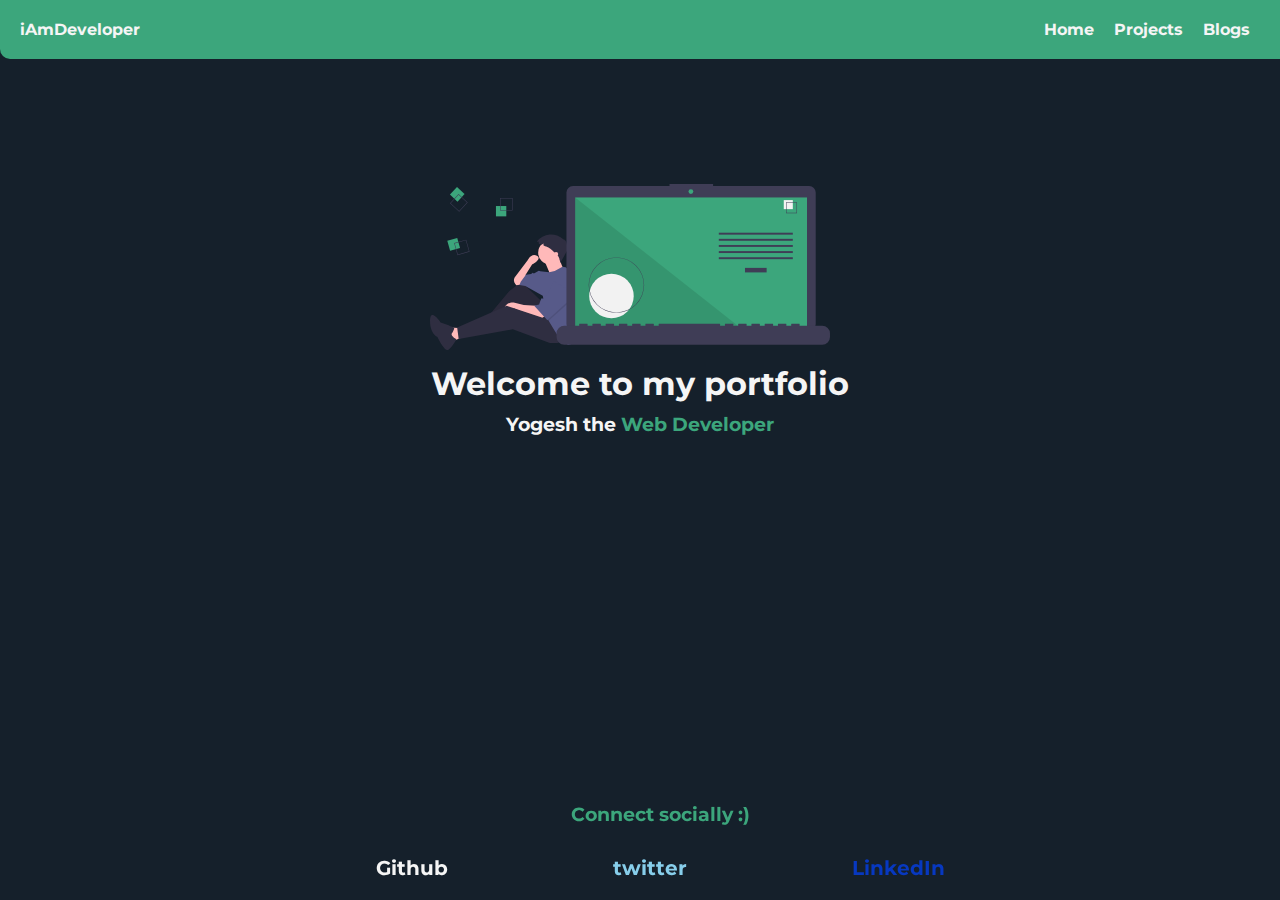
==== index.html @ b1158fd7 "add all files" ====
<!DOCTYPE html>
<html lang="en">

<head>
    <meta charset="UTF-8">
    <meta name="viewport" content="width=device-width, initial-scale=1.0">
    <link rel="stylesheet" href="https://pro.fontawesome.com/releases/v5.10.0/css/all.css"
        integrity="sha384-AYmEC3Yw5cVb3ZcuHtOA93w35dYTsvhLPVnYs9eStHfGJvOvKxVfELGroGkvsg+p" crossorigin="anonymous" />
    <link href="styles.css" rel="stylesheet" />
    <title>Portfolio</title>
</head>

<body>

    <nav class="navbar">
        iAmDeveloper
        <ul class="nav-links">
            <li class="nav-items"><a href="myblogs.html">Blogs</a></li>
            <li class="nav-items"><a href="projects.html">Projects</a></li>
            <li class="nav-items"><a href="index.html">Home</a></li>
        </ul>
    </nav>


    <div class="mid-info">
        <img src="/images/undraw_code_thinking_1jeh.svg">

    </div>
    <h1>Welcome to my portfolio</h1>
    <h3 class="img-heading" style="text-align: center;"> Yogesh the <span class="img-inverted">Web Developer</span></h3>

    <div >

    </div>



    <footer class="footer-bar">
        <h3 style="text-align: center; color: #3CA67C; margin-bottom:30px ;">Connect socially :)</h3>
        <ul class="nav-links">
          <li class="foo-tab"><a style="color: whitesmoke;" href="https://github.com/yogesh1006"><i class="fab fa-github"></i> Github</a></li>
          <li class="foo-tab"><a style="color: skyblue;" href="https://twitter.com/yogkas1006"><i class="fab fa-twitter"></i> twitter</a></li>
          <li class="foo-tab"><a style="color: rgb(7, 56, 192);" href="www.linkedin.com/in/yogesh-kasliwal-8b975a129"><i class="fab fa-linkedin"></i>
              LinkedIn</a></li>
        </ul>
    
    
      </footer>




</body>

</html>
---- styles.css ----
@import url('https://fonts.googleapis.com/css2?family=Montserrat:wght@400;700&display=swap');

* {
    margin: 0;
    padding: 0;
    font-family: 'Montserrat', sans-serif;
}

img {
    width: 100%;
    height: auto
}

body {
    /* background-color: #404040; */
    background-color: rgb(21, 32, 43);
        /*#232325; */
}

.navbar {

    padding: 20px 20px;
    color: whitesmoke;
    background-color: #3CA67C;
    font-weight: bold;
    border-bottom-left-radius:10px ;
}


ul,
li,
a {
    text-decoration: none;
    list-style: none;
    display: inline;
    color: whitesmoke;
    font-weight: bold;
}

.nav-items {
    padding: 0px 10px;
    float: right;
}


.footer-bar {
    position: fixed;
    left: 0;
    bottom: 0;
    padding: 20px 20px;
    width: 100%;
    text-align: center;
    border-top-right-radius:10px ;


}

.foo-tab {
    padding: 10px 30px;
    margin: 50px;
    display: inline;
    font-size: 20px;
}

.mid-info {
    margin: auto;
    padding-top: 125px;
    padding-right: 20px;
    width: 400px;
}

.project {
    padding-top: 5px;

}

.project-info {
    padding-top: 20px;
    margin-left: 25%;
    margin-right: 20%;
    padding: 10px 10px;

    margin-bottom: 10px;
}

button {
    display: inline-block;
    padding: 15px 15px;
    font-size: 12px;
    cursor: pointer;
    text-align: center;
    text-decoration: none;
    outline: none;
    border: none;
    border-radius: 15px;
    box-shadow: 0 9px #999;
    margin: 5px;
    color: black;


}

button:hover {
    background-color: #3CA67C
}

button:active {
    background-color: #3CA67C;
    box-shadow: 0 5px #666;
    transform: translateY(4px);
}

.img-inverted{
    color: #3CA67C;
}
.img-heading{
    padding-top: 10px;
    color: whitesmoke;
}

h2 {
   color: #3CA67C; 
}
h4{
    color:white;
    font-weight: 2px;
}

span{
    color: #3CA67C; 
    
}

.blog-page{
    padding-top:50px;
    text-align: center;
}

.blog-item{
    padding-top: 30px;
    margin-left: 25%;
    margin-right: 20%;
    padding: 10px 10px;
    margin-bottom: 10px;



    /* text-align: center;
    padding-top: 20px;
    margin-left: 25%;
    margin-right: 20%;
    padding: 10px 10px;
color: white;
    margin-bottom: 10px; */

}

h1{
    text-align: center;
    color: whitesmoke;
    padding-top: 10px;
}
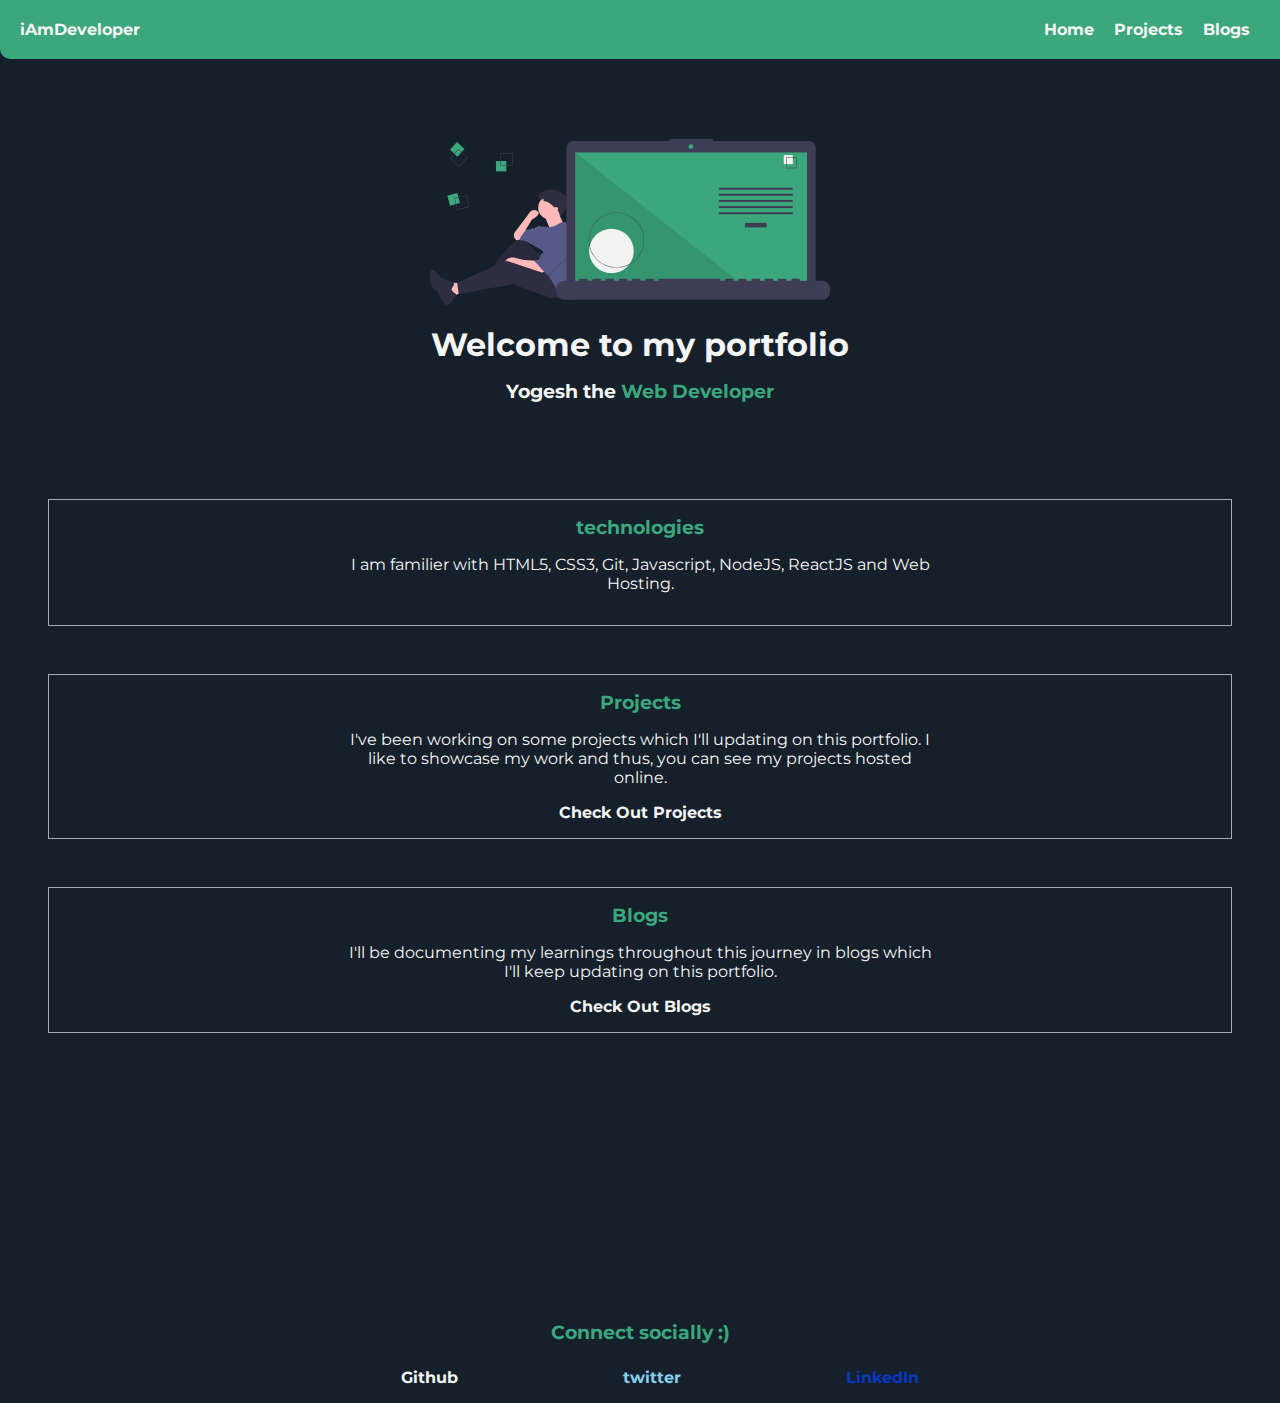
==== commit 9fb24cba: "updated homepage" ====
--- a/index.html
+++ b/index.html
@@ -7,7 +7,7 @@
     <link rel="stylesheet" href="https://pro.fontawesome.com/releases/v5.10.0/css/all.css"
         integrity="sha384-AYmEC3Yw5cVb3ZcuHtOA93w35dYTsvhLPVnYs9eStHfGJvOvKxVfELGroGkvsg+p" crossorigin="anonymous" />
     <link href="styles.css" rel="stylesheet" />
-    <title>Portfolio</title>
+    <title>Yogesh kasliwal | home</title>
 </head>
 
 <body>
@@ -21,31 +21,60 @@
         </ul>
     </nav>
 
+    <section class="my-info">
+        <div class="mid-info">
+            <img src="/images/undraw_code_thinking_1jeh.svg">
 
-    <div class="mid-info">
-        <img src="/images/undraw_code_thinking_1jeh.svg">
+        </div>
+        <h1>Welcome to my portfolio</h1>
+        <h3 class="img-heading" style="text-align:center;"> Yogesh the <span class="img-inverted">Web Developer</span>
+        </h3>
 
-    </div>
-    <h1>Welcome to my portfolio</h1>
-    <h3 class="img-heading" style="text-align: center;"> Yogesh the <span class="img-inverted">Web Developer</span></h3>
+    </section>
 
-    <div >
 
-    </div>
+    <section class="section off-white-section">
+        <div class="container container-center ">
+            <h3>technologies</h3>
+            <p>I am familier with HTML5, CSS3, Git, Javascript, NodeJS, ReactJS and Web Hosting.</p>
+        </div>      
+    </section>
+
+    <section class="section off-white-section">
+        <div class="container container-center ">
+            <h3>Projects</h3>
+            <p>I've been working on some projects which I'll updating on this portfolio.
+                I like to showcase my work and thus, you can see my projects hosted online.
+            </p>
+            <a href="/projects.html" class="link secondary-link">Check Out Projects</a>
+        </div>      
+    </section>
+
+    <section class="section off-white-section">
+        <div class="container container-center ">
+            <h3>Blogs</h3>
+            <p>I'll be documenting my learnings throughout this journey in blogs which I'll keep updating on this portfolio.</p>
+            <a href="/blogs.html" class="link secondary-link">Check Out Blogs</a>
+        </div>      
+    </section>
+
 
 
 
     <footer class="footer-bar">
-        <h3 style="text-align: center; color: #3CA67C; margin-bottom:30px ;">Connect socially :)</h3>
+        <h3 style="text-align: center; color: #3CA67C; margin-bottom:1.5rem ;">Connect socially :)</h3>
         <ul class="nav-links">
-          <li class="foo-tab"><a style="color: whitesmoke;" href="https://github.com/yogesh1006"><i class="fab fa-github"></i> Github</a></li>
-          <li class="foo-tab"><a style="color: skyblue;" href="https://twitter.com/yogkas1006"><i class="fab fa-twitter"></i> twitter</a></li>
-          <li class="foo-tab"><a style="color: rgb(7, 56, 192);" href="www.linkedin.com/in/yogesh-kasliwal-8b975a129"><i class="fab fa-linkedin"></i>
-              LinkedIn</a></li>
+            <li class="foo-tab"><a style="color: whitesmoke;" href="https://github.com/yogesh1006"><i
+                        class="fab fa-github"></i> Github</a></li>
+            <li class="foo-tab"><a style="color: skyblue;" href="https://twitter.com/yogkas1006"><i
+                        class="fab fa-twitter"></i> twitter</a></li>
+            <li class="foo-tab"><a style="color: rgb(7, 56, 192);"
+                    href="www.linkedin.com/in/yogesh-kasliwal-8b975a129"><i class="fab fa-linkedin"></i>
+                    LinkedIn</a></li>
         </ul>
-    
-    
-      </footer>
+
+
+    </footer>
 
 
 
--- a/styles.css
+++ b/styles.css
@@ -2,13 +2,13 @@
 
 * {
     margin: 0;
-    padding: 0;
+    /* padding: 0; */
     font-family: 'Montserrat', sans-serif;
 }
 
 img {
     width: 100%;
-    height: auto
+    height: auto;
 }
 
 body {
@@ -44,27 +44,28 @@
 
 
 .footer-bar {
-    position: fixed;
+    /* position: fixed; */
+    padding-top: 15rem;
     left: 0;
     bottom: 0;
-    padding: 20px 20px;
+    /* padding: 2rem 2rem; */
     width: 100%;
     text-align: center;
-    border-top-right-radius:10px ;
-
+    /* background-color:#3CA67C ; */
 
 }
 
 .foo-tab {
-    padding: 10px 30px;
-    margin: 50px;
+    padding: 1rem 2rem;
+    margin: 3rem;
     display: inline;
-    font-size: 20px;
+    font-size: 1rem;
+    
 }
 
 .mid-info {
     margin: auto;
-    padding-top: 125px;
+    padding-top: 5rem;
     padding-right: 20px;
     width: 400px;
 }
@@ -101,7 +102,7 @@
 }
 
 button:hover {
-    background-color: #3CA67C
+    background-color: #3CA67C;
 }
 
 button:active {
@@ -114,8 +115,14 @@
     color: #3CA67C;
 }
 .img-heading{
-    padding-top: 10px;
+    padding-top: 1rem;
+    padding-bottom: 3rem;
     color: whitesmoke;
+}
+h1{
+    text-align: center;
+    color: whitesmoke;
+    padding-top: 1rem;
 }
 
 h2 {
@@ -143,20 +150,40 @@
     padding: 10px 10px;
     margin-bottom: 10px;
 
+}
 
-
-    /* text-align: center;
-    padding-top: 20px;
-    margin-left: 25%;
-    margin-right: 20%;
-    padding: 10px 10px;
-color: white;
-    margin-bottom: 10px; */
+.off-white-section {
+    /* margin-left: 2rem;
+    margin-right: 2rem; */
+    margin: 3rem 3rem;
+    border: 1px solid  rgba(255, 255, 255, 0.637);
+    /* border-radius: 4px; */
+    text-align: center;
+    padding:2rem  2rem;
 
 }
 
-h1{
+.container h3{
+    padding-bottom: 1rem;
+    font-weight: bold;
+    color:#3CA67C;
+}
+.container p{
+    color: whitesmoke;
+    padding-bottom: 1rem;
+}
+.section{
+    padding:1rem 0.5rem;
+    
+}
+.container-center{
+    max-width: 600px;
+    margin: auto;
     text-align: center;
-    color: whitesmoke;
-    padding-top: 10px;
-}+}
+.container{
+    padding: 0 0.5rem;
+    /* text-align: justify; */
+}
+
+
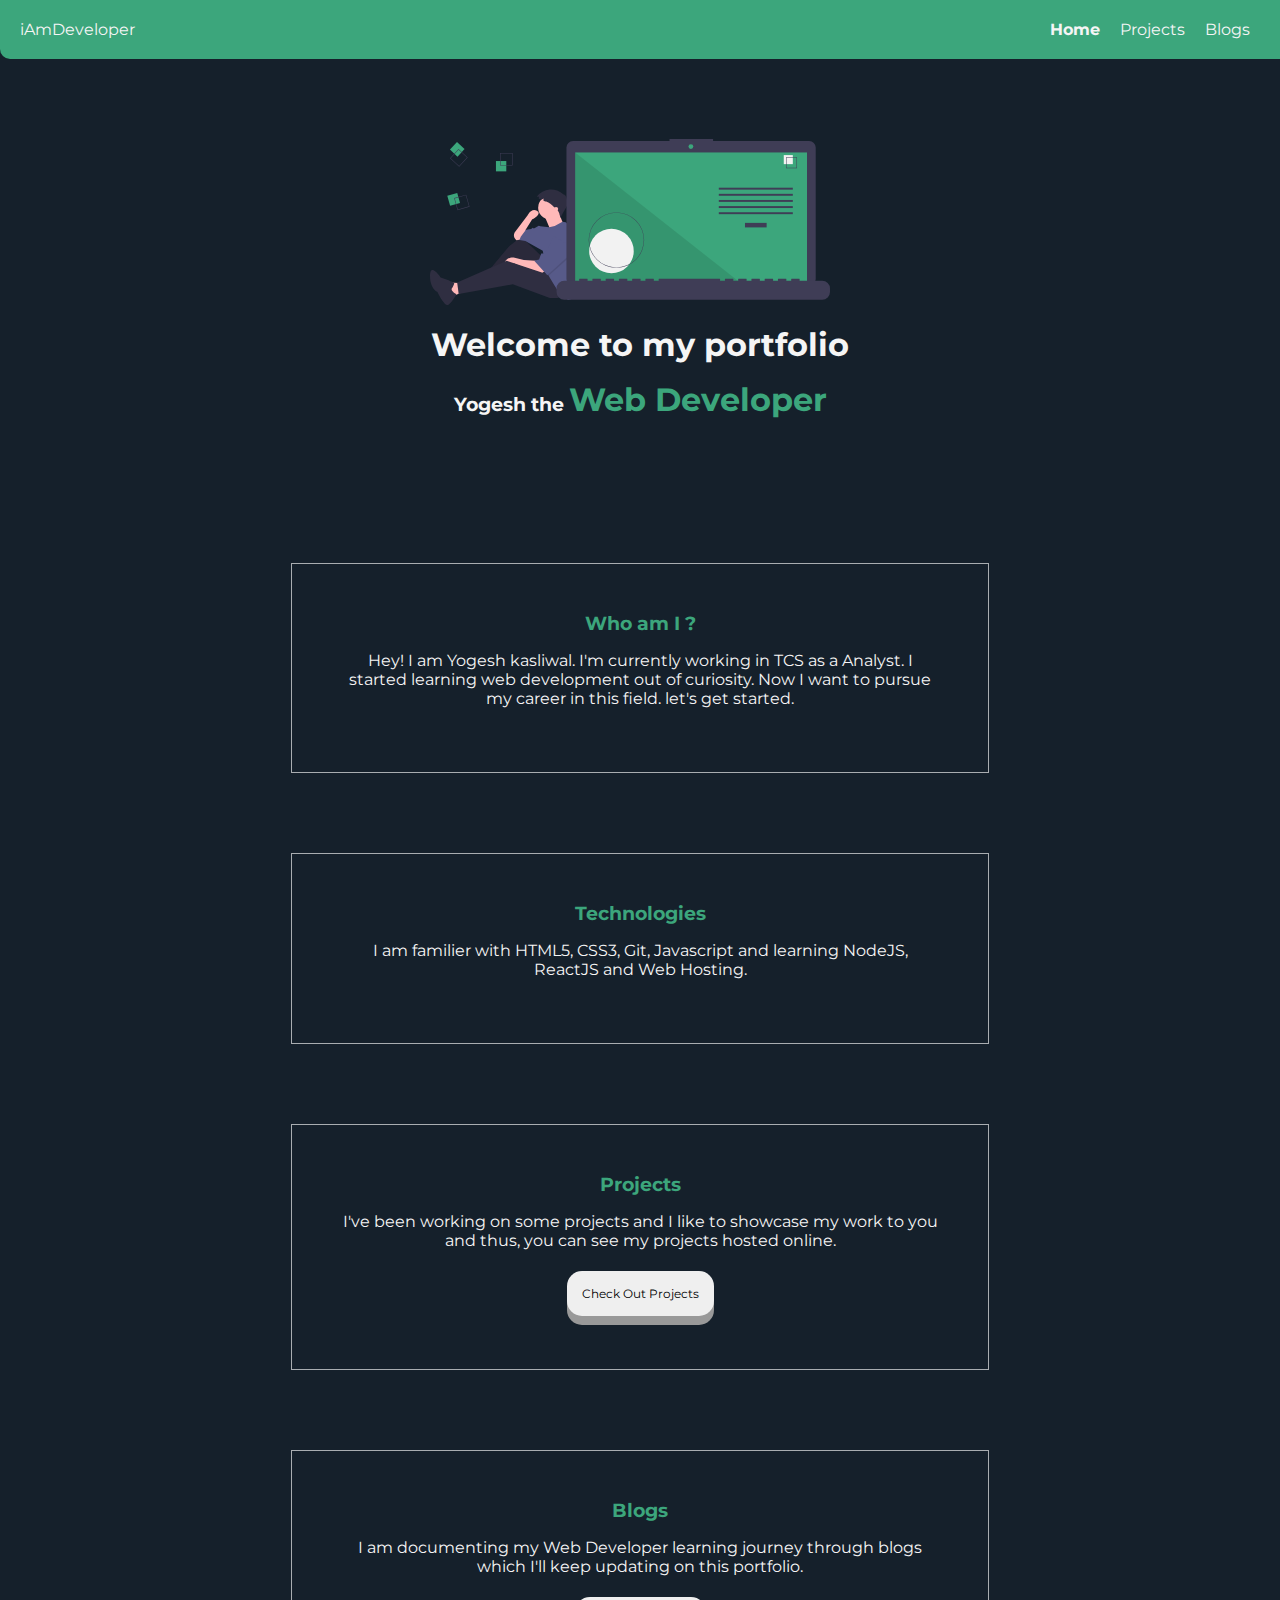
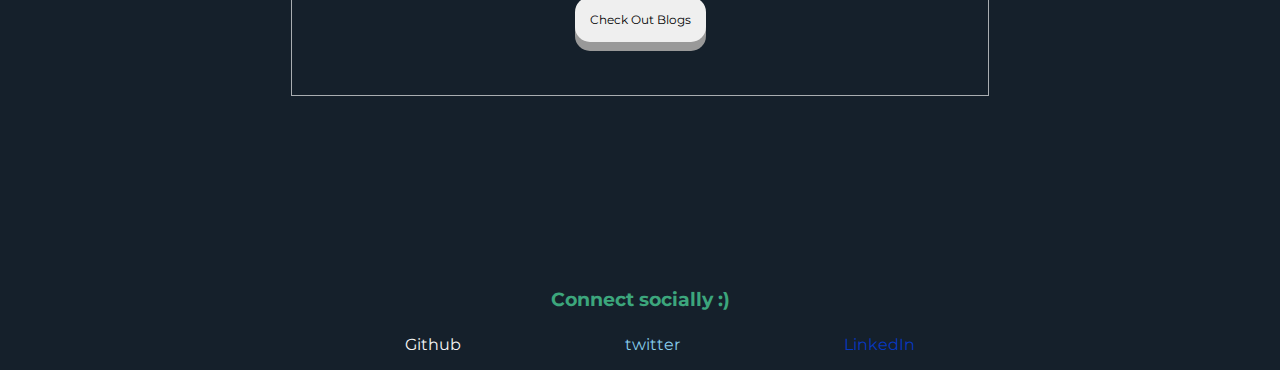
==== commit d233de7d: "updated-blog-project-page" ====
--- a/index.html
+++ b/index.html
@@ -13,11 +13,11 @@
 <body>
 
     <nav class="navbar">
-        iAmDeveloper
+      iAmDeveloper
         <ul class="nav-links">
             <li class="nav-items"><a href="myblogs.html">Blogs</a></li>
             <li class="nav-items"><a href="projects.html">Projects</a></li>
-            <li class="nav-items"><a href="index.html">Home</a></li>
+            <li class="nav-items"><a class=" link-active" href="index.html">Home</a></li>
         </ul>
     </nav>
 
@@ -32,29 +32,39 @@
 
     </section>
 
+    <section class="section off-white-section">
+        <div class="container container-center ">
+            <h3>Who am I ?</h3>
+            <p>Hey! I am Yogesh kasliwal. I'm currently working in TCS as a Analyst.
+                I started learning web development out of curiosity. Now I want to pursue my career in this field. let's get started.</p>
+        </div>      
+    </section>
+
+    
+
 
     <section class="section off-white-section">
         <div class="container container-center ">
-            <h3>technologies</h3>
-            <p>I am familier with HTML5, CSS3, Git, Javascript, NodeJS, ReactJS and Web Hosting.</p>
+            <h3>Technologies</h3>
+            <p>I am familier with HTML5, CSS3, Git, Javascript and learning NodeJS, ReactJS and Web Hosting.</p>
         </div>      
     </section>
 
     <section class="section off-white-section">
         <div class="container container-center ">
             <h3>Projects</h3>
-            <p>I've been working on some projects which I'll updating on this portfolio.
-                I like to showcase my work and thus, you can see my projects hosted online.
+            <p>I've been working on some projects and 
+                I like to showcase my work to you and thus, you can see my projects hosted online.
             </p>
-            <a href="/projects.html" class="link secondary-link">Check Out Projects</a>
+           <button> <a href="/projects.html" class="link secondary-link" style="color:black;">Check Out Projects</a></button>
         </div>      
     </section>
 
     <section class="section off-white-section">
         <div class="container container-center ">
             <h3>Blogs</h3>
-            <p>I'll be documenting my learnings throughout this journey in blogs which I'll keep updating on this portfolio.</p>
-            <a href="/blogs.html" class="link secondary-link">Check Out Blogs</a>
+            <p>I am documenting my Web Developer learning journey through blogs which I'll keep updating on this portfolio.</p>
+            <button><a href="/blogs.html" class="link secondary-link" style="color: black;">Check Out Blogs</a></button>
         </div>      
     </section>
 
--- a/styles.css
+++ b/styles.css
@@ -22,7 +22,7 @@
     padding: 20px 20px;
     color: whitesmoke;
     background-color: #3CA67C;
-    font-weight: bold;
+    /* font-weight: bold; */
     border-bottom-left-radius:10px ;
 }
 
@@ -34,7 +34,7 @@
     list-style: none;
     display: inline;
     color: whitesmoke;
-    font-weight: bold;
+    /* font-weight: bold; */
 }
 
 .nav-items {
@@ -45,7 +45,7 @@
 
 .footer-bar {
     /* position: fixed; */
-    padding-top: 15rem;
+    padding-top: 8rem;
     left: 0;
     bottom: 0;
     /* padding: 2rem 2rem; */
@@ -63,6 +63,10 @@
     
 }
 
+.my-info{
+    padding-bottom: 2rem;
+}
+
 .mid-info {
     margin: auto;
     padding-top: 5rem;
@@ -71,7 +75,7 @@
 }
 
 .project {
-    padding-top: 5px;
+    padding-top: 50px;
 
 }
 
@@ -79,15 +83,16 @@
     padding-top: 20px;
     margin-left: 25%;
     margin-right: 20%;
-    padding: 10px 10px;
-
-    margin-bottom: 10px;
+    padding: 3rem;
+    border: 0.5px solid  rgba(255, 255, 255, 0.637); 
+    margin-bottom: 3rem;
 }
 
 button {
     display: inline-block;
     padding: 15px 15px;
     font-size: 12px;
+    font-weight:normal;
     cursor: pointer;
     text-align: center;
     text-decoration: none;
@@ -129,26 +134,29 @@
    color: #3CA67C; 
 }
 h4{
-    color:white;
-    font-weight: 2px;
+    color:whitesmoke;
+    padding-top: 1rem;
+    font-weight: lighter;
 }
 
 span{
     color: #3CA67C; 
+    font-size: 2rem;
     
 }
 
 .blog-page{
-    padding-top:50px;
-    text-align: center;
+    padding-top:60px;
+    text-align: center;
+   
 }
 
 .blog-item{
-    padding-top: 30px;
+    padding: 3rem;
     margin-left: 25%;
     margin-right: 20%;
-    padding: 10px 10px;
     margin-bottom: 10px;
+    border:0.5px solid  rgba(255, 255, 255, 0.637);
 
 }
 
@@ -156,11 +164,17 @@
     /* margin-left: 2rem;
     margin-right: 2rem; */
     margin: 3rem 3rem;
-    border: 1px solid  rgba(255, 255, 255, 0.637);
+    /* border: 0.5px solid  rgba(255, 255, 255, 0.637); */
     /* border-radius: 4px; */
     text-align: center;
     padding:2rem  2rem;
 
+}
+
+.container.container-center{
+border: 0.5px solid  rgba(255, 255, 255, 0.637); 
+padding: 3rem;
+ 
 }
 
 .container h3{
@@ -179,11 +193,24 @@
 .container-center{
     max-width: 600px;
     margin: auto;
-    text-align: center;
+    /* text-align: center; */
 }
 .container{
     padding: 0 0.5rem;
     /* text-align: justify; */
 }
 
-
+.off-white-section .container-center .link-secondary{
+    font-weight: bolder;
+}
+
+.date{
+    color: whitesmoke;
+}
+
+.navbar .link-active{
+    /* color: rgb(21, 32, 43); */
+    font-weight: bold;
+}
+
+
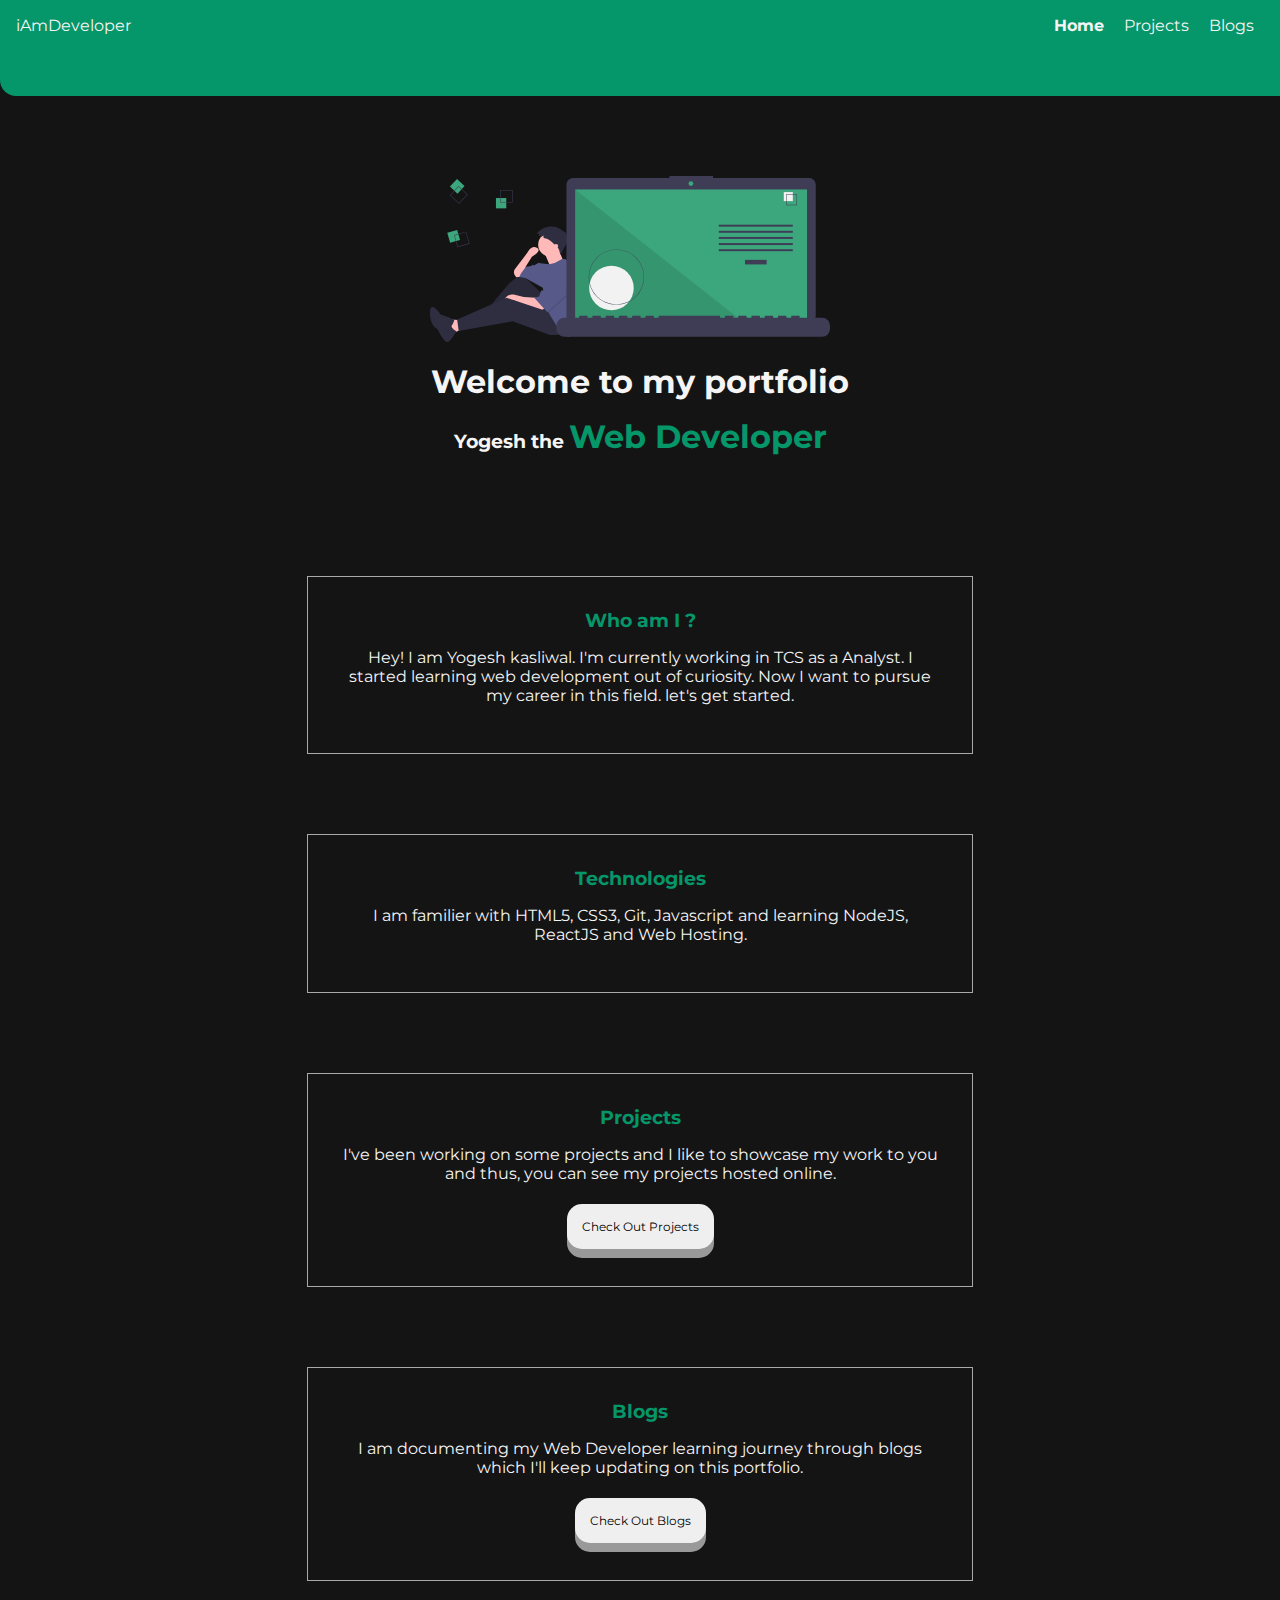
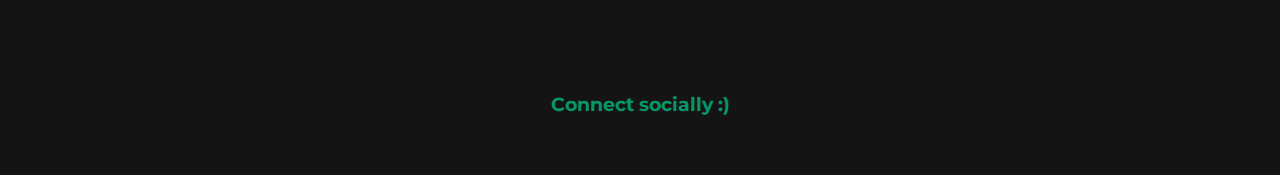
==== commit c1178aa9: "done" ====
--- a/index.html
+++ b/index.html
@@ -72,15 +72,14 @@
 
 
     <footer class="footer-bar">
-        <h3 style="text-align: center; color: #3CA67C; margin-bottom:1.5rem ;">Connect socially :)</h3>
-        <ul class="nav-links">
+        <h3 style="text-align: center; color: #059669; margin-bottom:1.5rem ;">Connect socially :)</h3>
+        <ul class="foo-links">
             <li class="foo-tab"><a style="color: whitesmoke;" href="https://github.com/yogesh1006"><i
-                        class="fab fa-github"></i> Github</a></li>
+                        class="fab fa-github fa-lg"></i></a></li>
             <li class="foo-tab"><a style="color: skyblue;" href="https://twitter.com/yogkas1006"><i
-                        class="fab fa-twitter"></i> twitter</a></li>
-            <li class="foo-tab"><a style="color: rgb(7, 56, 192);"
-                    href="www.linkedin.com/in/yogesh-kasliwal-8b975a129"><i class="fab fa-linkedin"></i>
-                    LinkedIn</a></li>
+                        class="fab fa-twitter fa-lg"></i></a></li>
+            <li class="foo-tab"><a style="color: rgb(43, 77, 170);"
+                    href="www.linkedin.com/in/yogesh-kasliwal-8b975a129"><i class="fab fa-linkedin fa-lg"></i></a></li>
         </ul>
 
 
--- a/styles.css
+++ b/styles.css
@@ -1,29 +1,34 @@
 @import url('https://fonts.googleapis.com/css2?family=Montserrat:wght@400;700&display=swap');
 
-* {
+  * {
     margin: 0;
-    /* padding: 0; */
+     /* padding: 0; */
     font-family: 'Montserrat', sans-serif;
 }
 
 img {
-    width: 100%;
-    height: auto;
+    max-width: 100%;
+    /* height: auto; */
 }
 
 body {
-    /* background-color: #404040; */
-    background-color: rgb(21, 32, 43);
-        /*#232325; */
+    background-color: #141414;
+    /* background-color: #fff; */
+    /* margin: 0; */
+    /* background-color: rgb(21, 32, 43); */
+    /* font-family: 'Montserrat', sans-serif; */
 }
 
 .navbar {
 
-    padding: 20px 20px;
-    color: whitesmoke;
-    background-color: #3CA67C;
+    padding:1rem;
+    color: whitesmoke;
+    /* background-color: #059669; */
+    background-color: #059669;
+    height: 4rem;
+    /* width: 100%; */
     /* font-weight: bold; */
-    border-bottom-left-radius:10px ;
+    border-bottom-left-radius:1rem ;
 }
 
 
@@ -45,18 +50,18 @@
 
 .footer-bar {
     /* position: fixed; */
-    padding-top: 8rem;
+    padding-top: 3rem;
     left: 0;
     bottom: 0;
     /* padding: 2rem 2rem; */
     width: 100%;
     text-align: center;
-    /* background-color:#3CA67C ; */
+    /* background-color:#059669 ; */
 
 }
 
 .foo-tab {
-    padding: 1rem 2rem;
+    padding: 1rem 1rem;
     margin: 3rem;
     display: inline;
     font-size: 1rem;
@@ -64,7 +69,7 @@
 }
 
 .my-info{
-    padding-bottom: 2rem;
+    padding-bottom: 0.5rem;
 }
 
 .mid-info {
@@ -75,15 +80,13 @@
 }
 
 .project {
-    padding-top: 50px;
-
-}
-
+    padding-top: 0.5rem;
+
+}
 .project-info {
-    padding-top: 20px;
     margin-left: 25%;
     margin-right: 20%;
-    padding: 3rem;
+    padding: 2rem;
     border: 0.5px solid  rgba(255, 255, 255, 0.637); 
     margin-bottom: 3rem;
 }
@@ -107,17 +110,17 @@
 }
 
 button:hover {
-    background-color: #3CA67C;
+    background-color: #059669;
 }
 
 button:active {
-    background-color: #3CA67C;
+    background-color: #059669;
     box-shadow: 0 5px #666;
     transform: translateY(4px);
 }
 
 .img-inverted{
-    color: #3CA67C;
+    color: #059669;
 }
 .img-heading{
     padding-top: 1rem;
@@ -131,7 +134,7 @@
 }
 
 h2 {
-   color: #3CA67C; 
+   color: #059669; 
 }
 h4{
     color:whitesmoke;
@@ -140,7 +143,7 @@
 }
 
 span{
-    color: #3CA67C; 
+    color: #059669; 
     font-size: 2rem;
     
 }
@@ -173,14 +176,14 @@
 
 .container.container-center{
 border: 0.5px solid  rgba(255, 255, 255, 0.637); 
-padding: 3rem;
+padding: 2rem;
  
 }
 
 .container h3{
     padding-bottom: 1rem;
     font-weight: bold;
-    color:#3CA67C;
+    color:#059669;
 }
 .container p{
     color: whitesmoke;
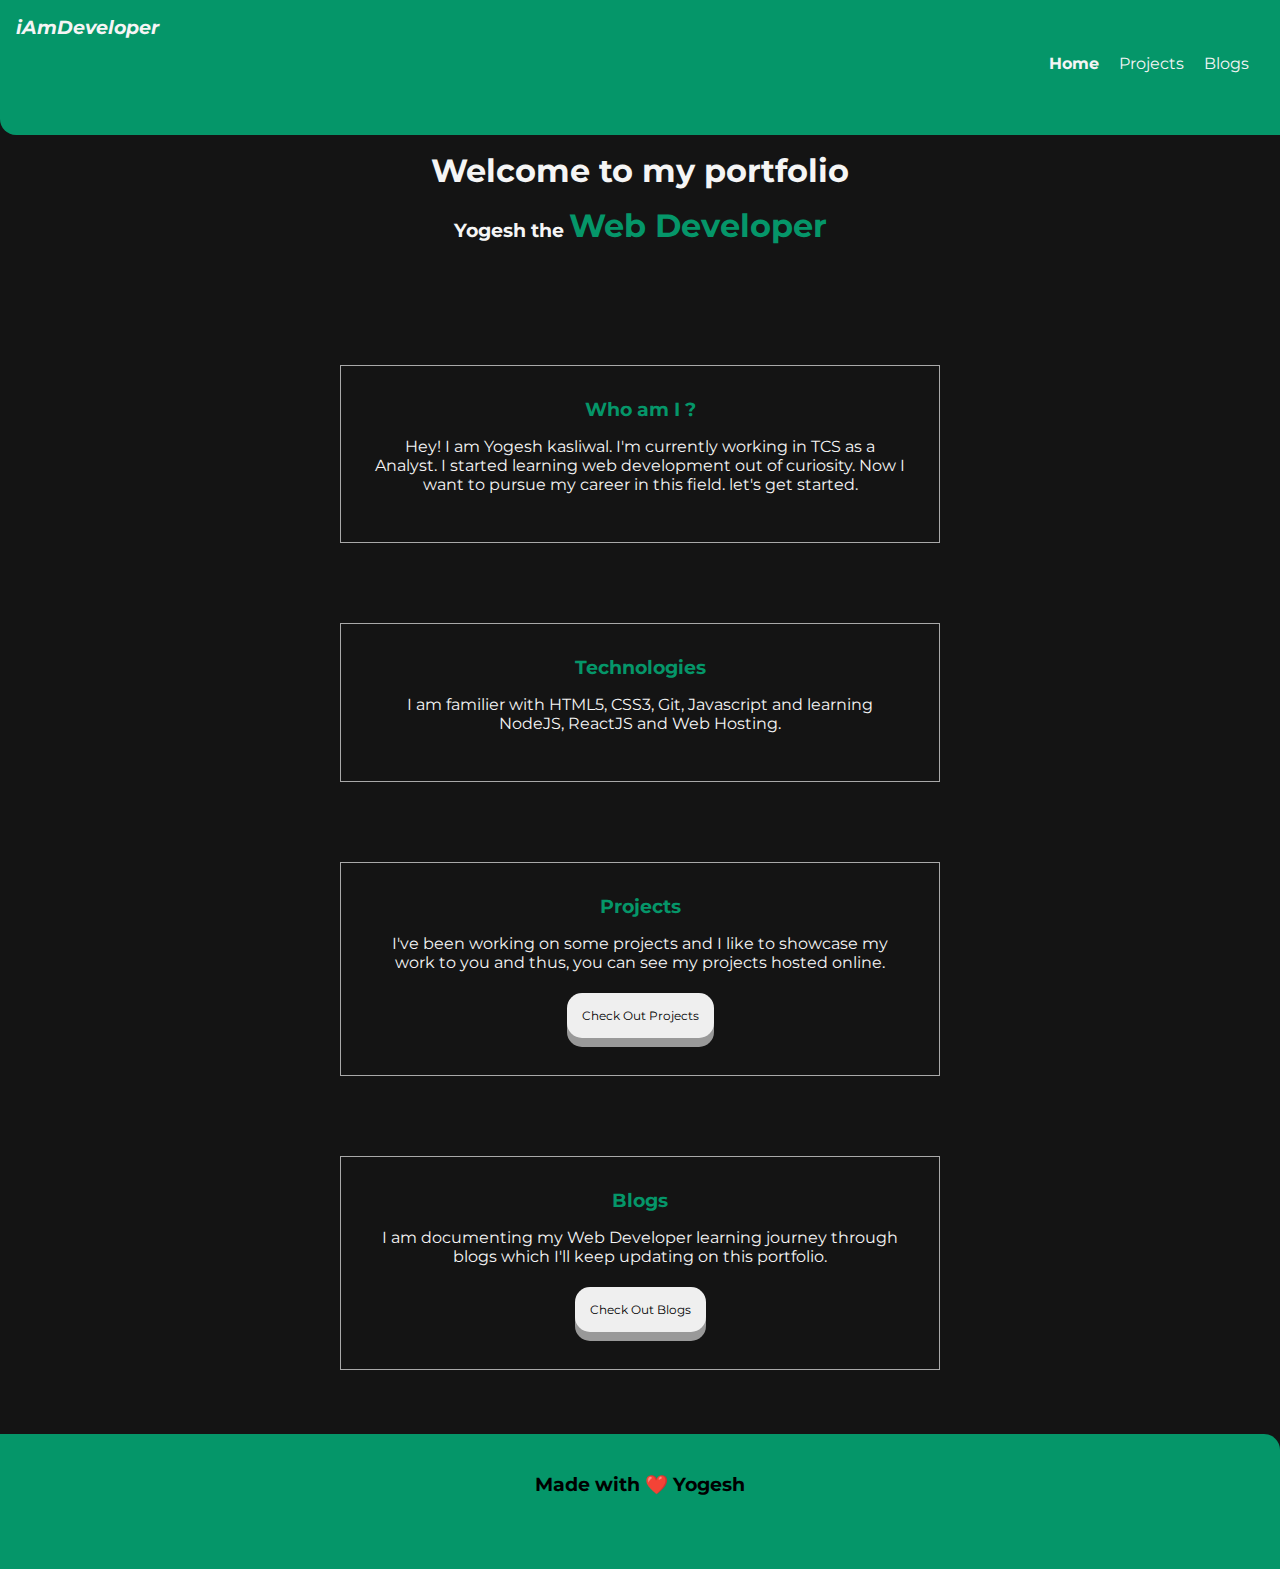
==== commit 0dc17b4e: "fix: foo and nav" ====
--- a/index.html
+++ b/index.html
@@ -13,19 +13,16 @@
 <body>
 
     <nav class="navbar">
-      iAmDeveloper
+      <h3 class="nav-heading"> <i class="fas fa-code"> iAmDeveloper</i></h3>
         <ul class="nav-links">
             <li class="nav-items"><a href="myblogs.html">Blogs</a></li>
             <li class="nav-items"><a href="projects.html">Projects</a></li>
-            <li class="nav-items"><a class=" link-active" href="index.html">Home</a></li>
+            <li class="nav-items"><a class="link-active" href="index.html">Home</a></li>
         </ul>
     </nav>
 
     <section class="my-info">
-        <div class="mid-info">
-            <img src="/images/undraw_code_thinking_1jeh.svg">
-
-        </div>
+        
         <h1>Welcome to my portfolio</h1>
         <h3 class="img-heading" style="text-align:center;"> Yogesh the <span class="img-inverted">Web Developer</span>
         </h3>
@@ -69,21 +66,22 @@
     </section>
 
 
+ 
+<footer class="footer">
+<div class="foo-info">
+    <h3 style="margin-bottom: 1rem;"> Made with ❤️ Yogesh </h3>
+    <ul class="social-tab">
+        <li < class="social-links"><a style="color: black;" href="https://github.com/yogesh1006"><i
+            class="fab fa-github fa-lg"></i></a></li>
+        <li class="social-links"><a style="color: black;" href="https://twitter.com/yogkas1006"><i
+            class="fab fa-twitter fa-lg"></i></a></li>
+        <li class="social-links"><a style="color: black;"
+            href="www.linkedin.com/in/yogesh-kasliwal-8b975a129"><i class="fab fa-linkedin fa-lg"></i></a></li>
 
+    </ul>
 
-    <footer class="footer-bar">
-        <h3 style="text-align: center; color: #059669; margin-bottom:1.5rem ;">Connect socially :)</h3>
-        <ul class="foo-links">
-            <li class="foo-tab"><a style="color: whitesmoke;" href="https://github.com/yogesh1006"><i
-                        class="fab fa-github fa-lg"></i></a></li>
-            <li class="foo-tab"><a style="color: skyblue;" href="https://twitter.com/yogkas1006"><i
-                        class="fab fa-twitter fa-lg"></i></a></li>
-            <li class="foo-tab"><a style="color: rgb(43, 77, 170);"
-                    href="www.linkedin.com/in/yogesh-kasliwal-8b975a129"><i class="fab fa-linkedin fa-lg"></i></a></li>
-        </ul>
-
-
-    </footer>
+</div>
+</footer>
 
 
 
--- a/styles.css
+++ b/styles.css
@@ -1,37 +1,62 @@
 @import url('https://fonts.googleapis.com/css2?family=Montserrat:wght@400;700&display=swap');
 
-  * {
+html {
+    scroll-behavior: smooth;
+  }
+* {
     margin: 0;
-     /* padding: 0; */
+    padding: 0;
+    box-sizing: border-box;
     font-family: 'Montserrat', sans-serif;
 }
-
-img {
-    max-width: 100%;
-    /* height: auto; */
-}
-
 body {
     background-color: #141414;
-    /* background-color: #fff; */
-    /* margin: 0; */
-    /* background-color: rgb(21, 32, 43); */
-    /* font-family: 'Montserrat', sans-serif; */
-}
-
+}
+
+img {
+    width: 100%;
+    height: auto;
+}
+
+
+
+/* ---------------navbar styles -------------------------------*/
 .navbar {
-
+    display: flex;
+    justify-content: right;
+    flex-direction: column;
+    align-items: flex-end;
+    width: 100%;
     padding:1rem;
     color: whitesmoke;
-    /* background-color: #059669; */
-    background-color: #059669;
-    height: 4rem;
-    /* width: 100%; */
-    /* font-weight: bold; */
+    background-color: #059669;
+    height: 15vh;
     border-bottom-left-radius:1rem ;
 }
 
-
+.navbar h3{
+    display: flex;
+    justify-content: left;
+    flex-direction: column;
+    align-items: flex-start;
+    align-self: start;
+}
+
+.nav-links{
+    float: right;
+    padding: 5px;
+    margin-bottom: 10px;
+    margin-top: 10px;
+}
+
+nav .nav-links .nav-items {
+    padding: 0px 10px;
+    float: right;
+}
+
+.navbar .link-active{
+    font-weight: bold;
+}
 ul,
 li,
 a {
@@ -39,45 +64,20 @@
     list-style: none;
     display: inline;
     color: whitesmoke;
-    /* font-weight: bold; */
-}
-
-.nav-items {
-    padding: 0px 10px;
-    float: right;
-}
-
-
-.footer-bar {
-    /* position: fixed; */
-    padding-top: 3rem;
-    left: 0;
-    bottom: 0;
-    /* padding: 2rem 2rem; */
-    width: 100%;
-    text-align: center;
-    /* background-color:#059669 ; */
-
-}
-
-.foo-tab {
-    padding: 1rem 1rem;
-    margin: 3rem;
-    display: inline;
-    font-size: 1rem;
-    
-}
+} 
+
+/* -------------Footer styles -----------*/
+
+
+
+
+
+/*-------------- footer styles end ---------------*/
 
 .my-info{
     padding-bottom: 0.5rem;
 }
 
-.mid-info {
-    margin: auto;
-    padding-top: 5rem;
-    padding-right: 20px;
-    width: 400px;
-}
 
 .project {
     padding-top: 0.5rem;
@@ -211,9 +211,26 @@
     color: whitesmoke;
 }
 
-.navbar .link-active{
-    /* color: rgb(21, 32, 43); */
-    font-weight: bold;
-}
-
-
+
+
+/* footer style */
+
+.footer{
+    display: flex;
+    flex-direction: column;
+    justify-content: center;
+    text-align: center;
+    height: 15vh;
+    background-color: #059669;
+    border-top-right-radius: 1rem;
+}
+
+.footer .social-links{
+    padding: 10px;
+   
+}
+
+.footer .foo-info .social-tab{
+    margin: 1rem;
+   
+}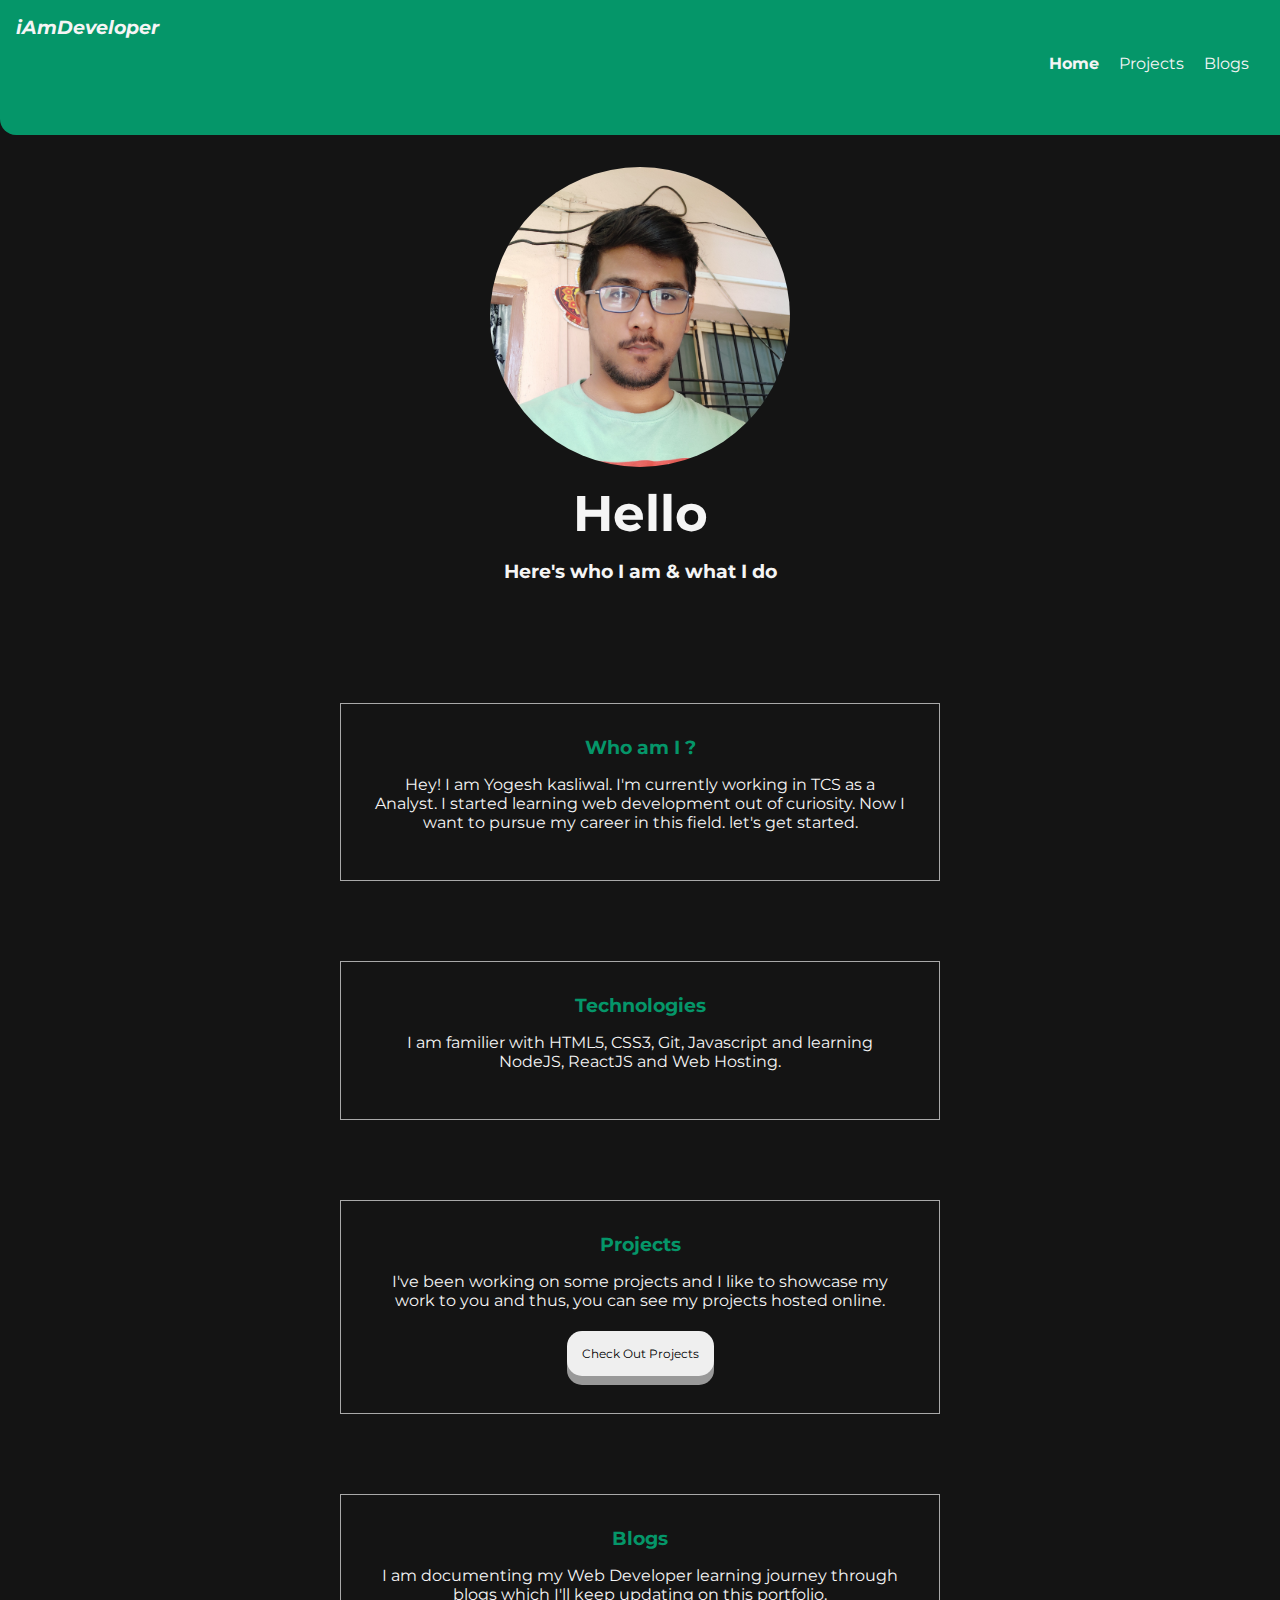
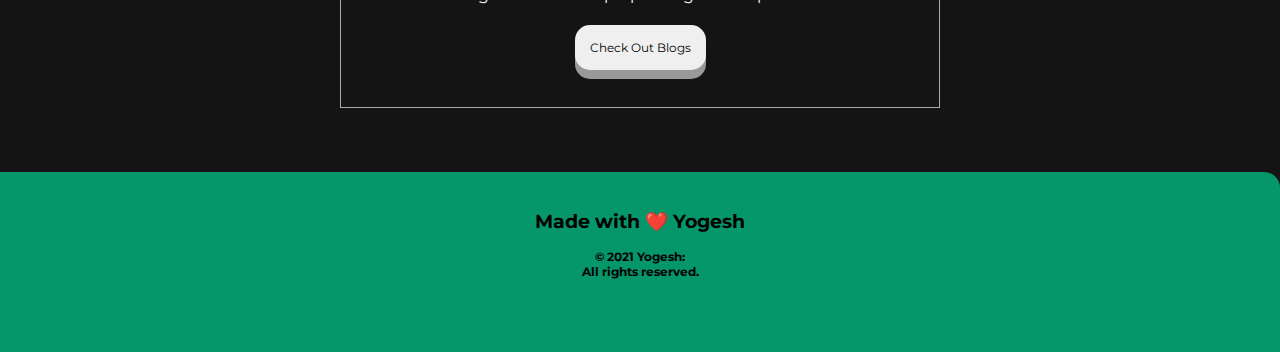
==== commit a8f0d4fd: "update: projects" ====
--- a/index.html
+++ b/index.html
@@ -20,12 +20,12 @@
             <li class="nav-items"><a class="link-active" href="index.html">Home</a></li>
         </ul>
     </nav>
+    <div class="pic">
 
+    </div>
     <section class="my-info">
-        
-        <h1>Welcome to my portfolio</h1>
-        <h3 class="img-heading" style="text-align:center;"> Yogesh the <span class="img-inverted">Web Developer</span>
-        </h3>
+        <h1 style="font-size: 50px; font-weight: bold;">Hello</h1>
+        <h3 class="img-heading" style="text-align:center;"> Here's who I am & what I do</h3>
 
     </section>
 
@@ -61,7 +61,7 @@
         <div class="container container-center ">
             <h3>Blogs</h3>
             <p>I am documenting my Web Developer learning journey through blogs which I'll keep updating on this portfolio.</p>
-            <button><a href="/blogs.html" class="link secondary-link" style="color: black;">Check Out Blogs</a></button>
+            <button><a href="/myblogs.html" class="link secondary-link" style="color: black;">Check Out Blogs</a></button>
         </div>      
     </section>
 
@@ -70,6 +70,8 @@
 <footer class="footer">
 <div class="foo-info">
     <h3 style="margin-bottom: 1rem;"> Made with ❤️ Yogesh </h3>
+    <h2 style="font-size: 12px; color: black;">&copy; 2021 Yogesh:</h2>
+    <h2 style="font-size: 12px; color: black; margin-bottom: 1rem;">All rights reserved.</h2>
     <ul class="social-tab">
         <li < class="social-links"><a style="color: black;" href="https://github.com/yogesh1006"><i
             class="fab fa-github fa-lg"></i></a></li>
--- a/styles.css
+++ b/styles.css
@@ -66,13 +66,7 @@
     color: whitesmoke;
 } 
 
-/* -------------Footer styles -----------*/
-
-
-
-
-
-/*-------------- footer styles end ---------------*/
+/* -------------sections styles -----------*/
 
 .my-info{
     padding-bottom: 0.5rem;
@@ -151,6 +145,7 @@
 .blog-page{
     padding-top:60px;
     text-align: center;
+    margin-bottom: 2rem;
    
 }
 
@@ -164,11 +159,7 @@
 }
 
 .off-white-section {
-    /* margin-left: 2rem;
-    margin-right: 2rem; */
     margin: 3rem 3rem;
-    /* border: 0.5px solid  rgba(255, 255, 255, 0.637); */
-    /* border-radius: 4px; */
     text-align: center;
     padding:2rem  2rem;
 
@@ -213,16 +204,17 @@
 
 
 
-/* footer style */
+/*------------ footer style ----------*/
 
 .footer{
     display: flex;
     flex-direction: column;
     justify-content: center;
     text-align: center;
-    height: 15vh;
+    height: 20vh;
     background-color: #059669;
     border-top-right-radius: 1rem;
+    bottom: 0;
 }
 
 .footer .social-links{
@@ -231,6 +223,24 @@
 }
 
 .footer .foo-info .social-tab{
-    margin: 1rem;
-   
+    margin: 1rem;  
+}
+
+
+/*-------- my pic style ------------*/
+
+.pic{
+   /* position: relative; */
+   display: flex;
+   flex-direction: column;
+   justify-content: center;
+   align-items: center;
+   background-image: url(images/mypic.jpg); 
+   background-size:cover;
+   width: 300px;
+   height: 300px;
+   margin: auto;
+   margin-top: 2rem;
+   border-radius: 50%;
+
 }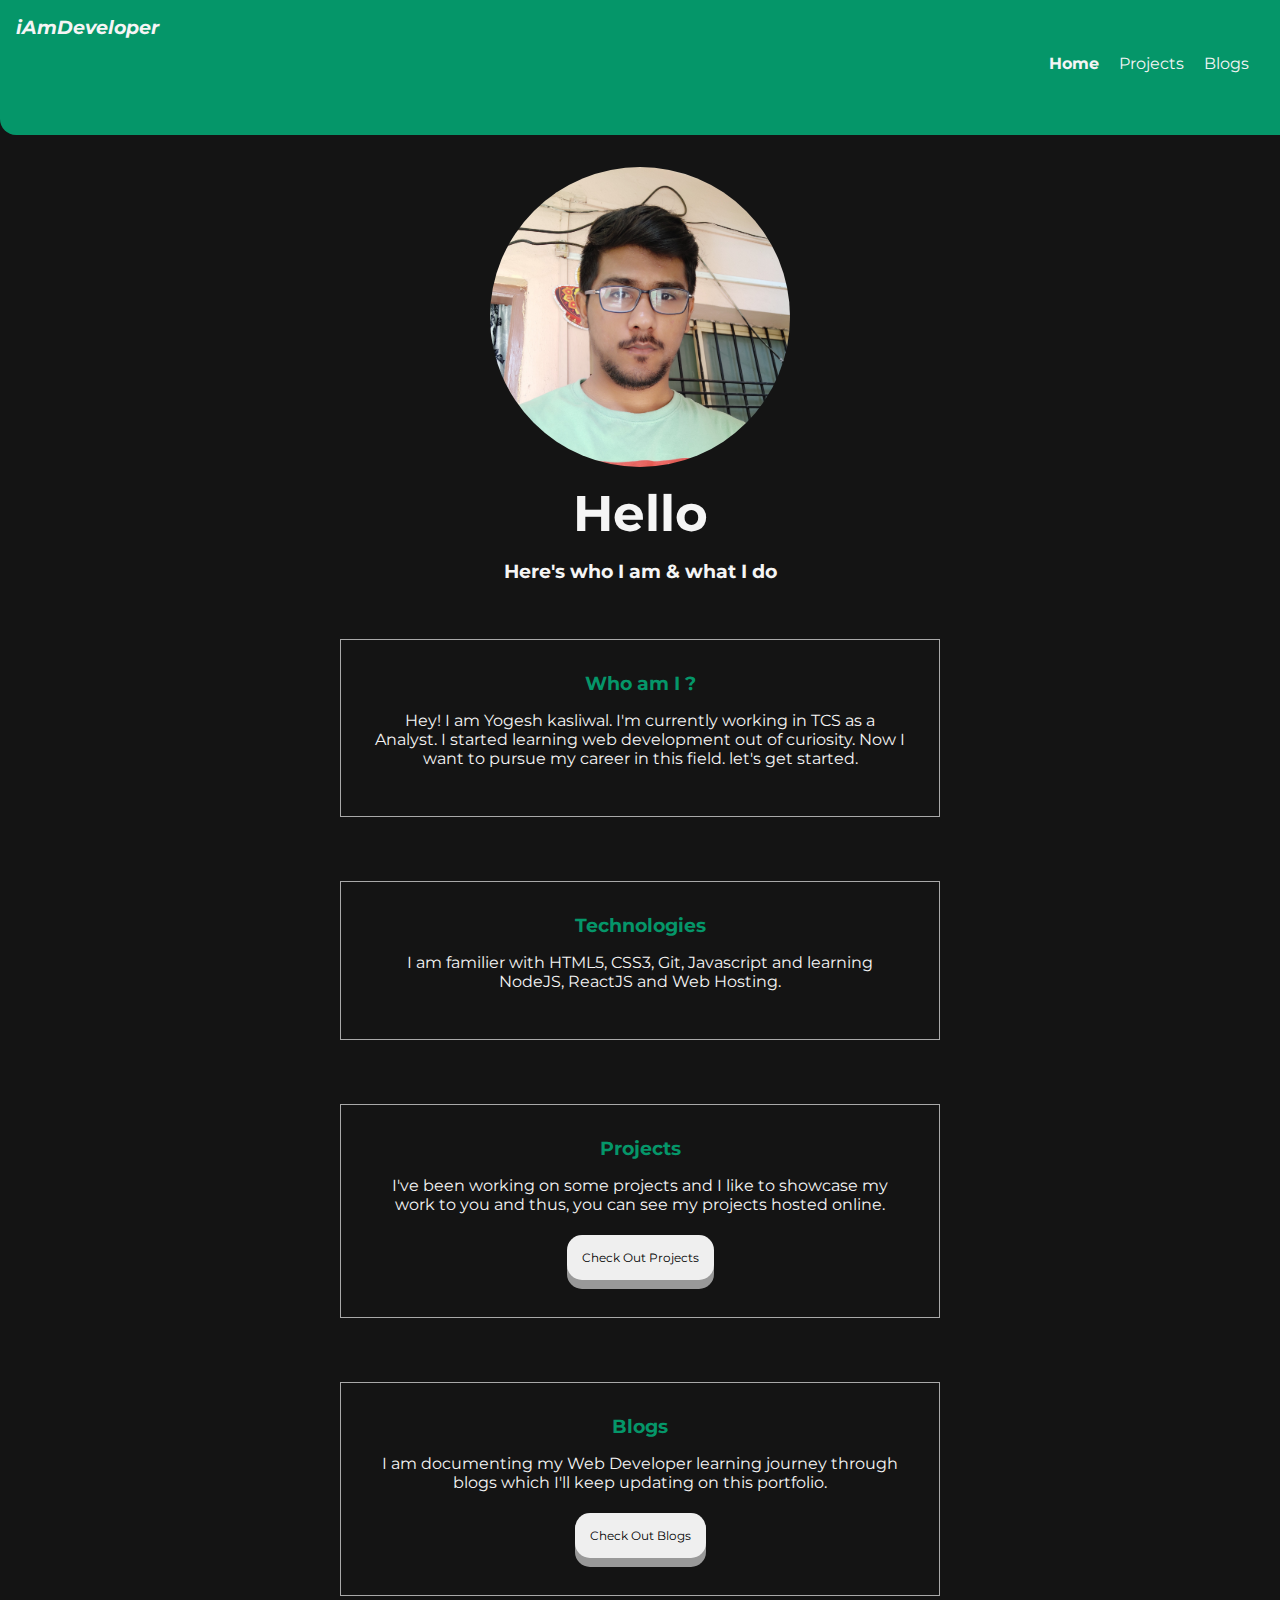
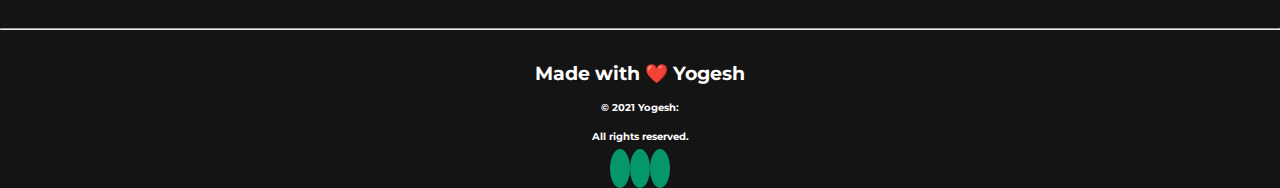
==== commit 27fe6fe6: "update: style" ====
--- a/index.html
+++ b/index.html
@@ -65,20 +65,19 @@
         </div>      
     </section>
 
-
+<hr>
  
 <footer class="footer">
 <div class="foo-info">
     <h3 style="margin-bottom: 1rem;"> Made with ❤️ Yogesh </h3>
-    <h2 style="font-size: 12px; color: black;">&copy; 2021 Yogesh:</h2>
-    <h2 style="font-size: 12px; color: black; margin-bottom: 1rem;">All rights reserved.</h2>
+    <h2 style="font-size: 10px; color: white;">&copy; 2021 Yogesh:</h2>
+    <h2 style="font-size: 10px; color: white; margin-top: 1rem; margin-bottom: 1rem;">All rights reserved.</h2>
     <ul class="social-tab">
-        <li < class="social-links"><a style="color: black;" href="https://github.com/yogesh1006"><i
+        <li < class="social-links"><a  href="https://github.com/yogesh1006"><i
             class="fab fa-github fa-lg"></i></a></li>
-        <li class="social-links"><a style="color: black;" href="https://twitter.com/yogkas1006"><i
+        <li class="social-links"><a href="https://twitter.com/yogkas1006"><i
             class="fab fa-twitter fa-lg"></i></a></li>
-        <li class="social-links"><a style="color: black;"
-            href="www.linkedin.com/in/yogesh-kasliwal-8b975a129"><i class="fab fa-linkedin fa-lg"></i></a></li>
+        <li class="social-links"><a href="www.linkedin.com/in/yogesh-kasliwal-8b975a129"><i class="fab fa-linkedin fa-lg"></i></a></li>
 
     </ul>
 
--- a/styles.css
+++ b/styles.css
@@ -66,13 +66,7 @@
     color: whitesmoke;
 } 
 
-/* -------------sections styles -----------*/
-
-.my-info{
-    padding-bottom: 0.5rem;
-}
-
-
+/* -------------projects page styles -----------*/
 .project {
     padding-top: 0.5rem;
 
@@ -84,6 +78,16 @@
     border: 0.5px solid  rgba(255, 255, 255, 0.637); 
     margin-bottom: 3rem;
 }
+
+
+/*-------------------- home page styles-------------- */
+
+.my-info{
+    padding-bottom: 0.5rem;
+}
+
+
+
 
 button {
     display: inline-block;
@@ -99,8 +103,6 @@
     box-shadow: 0 9px #999;
     margin: 5px;
     color: black;
-
-
 }
 
 button:hover {
@@ -118,7 +120,7 @@
 }
 .img-heading{
     padding-top: 1rem;
-    padding-bottom: 3rem;
+    padding-bottom: 1rem;
     color: whitesmoke;
 }
 h1{
@@ -142,24 +144,29 @@
     
 }
 
+/*------------------ blogs page styles-------------- */
+
 .blog-page{
-    padding-top:60px;
-    text-align: center;
-    margin-bottom: 2rem;
+    padding-top:1rem;
+    text-align: center;
+    margin: 2rem;
    
 }
 
 .blog-item{
-    padding: 3rem;
-    margin-left: 25%;
+    padding: 1rem;
+    margin: auto;
+    /* margin-left: 25%;
     margin-right: 20%;
-    margin-bottom: 10px;
+    margin-bottom: 10px; */
     border:0.5px solid  rgba(255, 255, 255, 0.637);
 
 }
 
+
+
 .off-white-section {
-    margin: 3rem 3rem;
+    /* margin: 3rem 3rem; */
     text-align: center;
     padding:2rem  2rem;
 
@@ -180,10 +187,7 @@
     color: whitesmoke;
     padding-bottom: 1rem;
 }
-.section{
-    padding:1rem 0.5rem;
-    
-}
+
 .container-center{
     max-width: 600px;
     margin: auto;
@@ -207,23 +211,29 @@
 /*------------ footer style ----------*/
 
 .footer{
-    display: flex;
-    flex-direction: column;
-    justify-content: center;
-    text-align: center;
-    height: 20vh;
-    background-color: #059669;
-    border-top-right-radius: 1rem;
-    bottom: 0;
+  position:relative;
+  height: 7rem;
+  left: 0;
+  bottom: 0;
+  width: 100%;
+  /* background-color: #059669; */
+  border-top-right-radius: 1rem;
+  color: white;
+  text-align: center;
+  margin-top: 2rem;
+
 }
 
 .footer .social-links{
     padding: 10px;
-   
+    background-color: #059669;
+    border-radius: 50%;
 }
 
 .footer .foo-info .social-tab{
-    margin: 1rem;  
+    margin-top: 1rem;  
+    /* background-color: #059669; */
+
 }
 
 
@@ -243,4 +253,9 @@
    margin-top: 2rem;
    border-radius: 50%;
 
-}+}
+
+/* 
+@media only screen and (max-width: 600px) {
+    ;
+} */